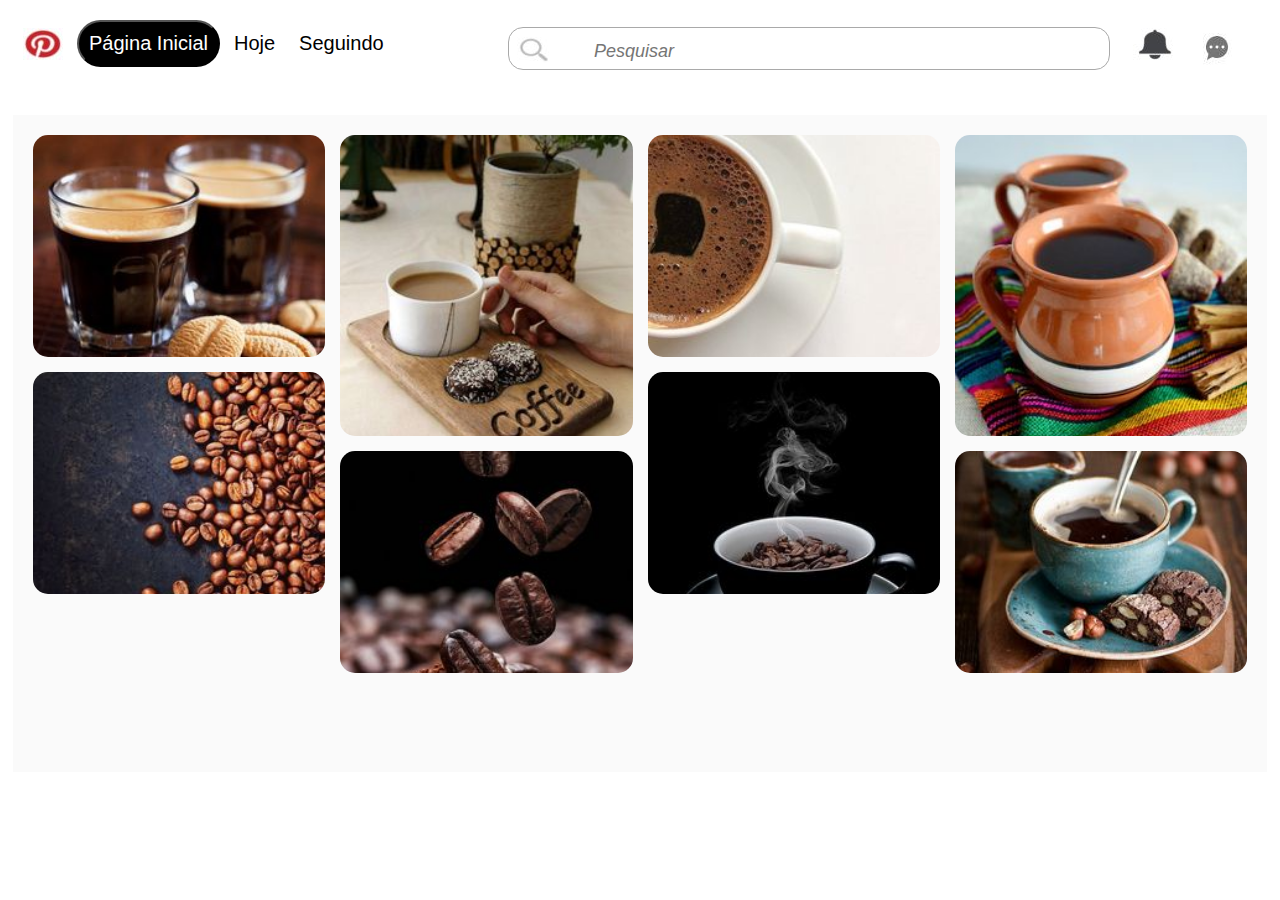
==== pinterest/index.html @ a58fe50c "Segunda alteração" ====
<!DOCTYPE html>
<html lang="en">
<head>
    <meta charset="UTF-8">
    <meta name="viewport" content="width=device-width, initial-scale=1.0">
    <title>Pinterest</title>
    <link rel="stylesheet" href="style.css">
</head>
<body>

<div class="divMae">
    
    
    <div>
        <img class="logotipo" src="imagens/logo.jpg" alt="pinterest">
        <button class="botaoPagIni">
                                    Página Inicial
        </button>
        <button class="botaoHj">
                                    Hoje
        </button>
        <button class="botaoSegue">
                                    Seguindo
    </button>
    </div>
    
    <div class="divBusca">
        <img class="lupa" src="imagens/lupa.jpg" alt="busca">
        <input class="caixaPesquisa" type="text" placeholder="Pesquisar">
        <img class="sino" src="imagens/bell.jpg" alt="notificações">
        <img class="balao" src="imagens/caixaEntrada.jpg" alt="caixa de entrada">
    </div>

</div>

<div class="galeria">
    <img class="fotos" id="foto1" src="imagens/cafe1.jpg" alt="duas xícaras de café">
    <img class="fotos" id="foto2" src="imagens/cafe2.jpg" alt="café e biscoito">
    <img class="fotos" id="foto3" src="imagens/cafe3.jpg" alt="xícara de café">
    <img class="fotos" id="foto4" src="imagens/cafe4.jpg" alt="cícaras coloridas de café">
    <img class="fotos" id="foto5" src="imagens/cafe5.jpg" alt="grãos de café">
    <img class="fotos" id="foto6" src="imagens/cafe6.jpg" alt="grãos de café caindo">
    <img class="fotos" id="foto7" src="imagens/cafe7.jpg" alt="xícara preta com café">
    <img class="fotos" id="foto8" src="imagens/cafe8.jpg" alt="xícara turquesa com café">
</div>

</body>
</html>
---- pinterest/style.css ----
.divMae{
    background-color: white;
}

.logotipo{
    display: inline-block;
    padding-top: 10px;
    padding-left: 15px;
    position: relative;
    top: 10px;
}
.botaoSegue{
    background-color: white;
    border: white;
    font-size: 20px;
    font-family: 'Gill Sans', 'Gill Sans MT', Calibri, 'Trebuchet MS', sans-serif;
    padding: 10px;
    border-radius: 30px;
    position: relative;
    left: 10px;
    cursor: pointer;
}
.botaoSegue:hover{
    background-color: rgb(228, 228, 228);
}
.botaoHj{
    background-color: white;
    border: white;
    font-size: 20px;
    font-family: 'Gill Sans', 'Gill Sans MT', Calibri, 'Trebuchet MS', sans-serif;
    padding: 10px;
    border-radius: 30px;
    position: relative;
    left: 10px;
    cursor: pointer;
}
.botaoHj:hover{
    background-color: rgb(228, 228, 228);
}
.botaoPagIni{
    background-color: black;
    border-color: black;
    font-size: 20px;
    font-family: 'Franklin Gothic Medium', 'Arial Narrow', Arial, sans-serif;
    color: white;
    padding: 10px;
    border-radius: 30px;
    position: relative;
    left: 10px;
    cursor: pointer;
}





.divBusca{
  background-color:white;
  border:solid 1px;
  border-color: darkgray;
  border-radius:15px;
  width:600px;
  position: relative;
  bottom: 40px;
  left: 500px;
}

.caixaPesquisa{
  float:left;
  background-color:transparent;
  padding-left:5px;
  font-style:italic;
  font-size:18px;
  border:none;
  height:32px;
  width:400px;
  position:relative;
  top: 6px;
  left: 80px;
}
.lupa{
    position: relative;
    right: 399px;
    bottom: 2px;
}
.sino{
    position: relative;
    left: 180px;
    cursor: pointer;
}
.balao{
    position: relative;
    left: 200px;
    cursor: pointer;
}





.galeria{
    display: grid;
    grid-template-columns: repeat(8, 1fr);
    grid-template-rows: repeat(8, 5vw);
    grid-gap: 15px;
    background-color: rgb(250, 250, 250);
    margin: 5px;
    padding: 20px;
}
.fotos{
    width: 100%;
    height: 100%;
    object-fit: cover;
    border-radius: 15px;
    
}

#foto1{
    grid-column-start: 1;
    grid-column-end: 3;
    grid-row-start: 1;
    grid-row-end: 4;
}
#foto2{
    grid-column-start: 3;
    grid-column-end: 5;
    grid-row-start: 1;
    grid-row-end: 5;
}
#foto3{
    grid-column-start: 5;
    grid-column-end: 7;
    grid-row-start: 1;
    grid-row-end: 4;
}
#foto4{ 
    grid-column-start: 7;
    grid-column-end: 9;
    grid-row-start: 1;
    grid-row-end: 5;
}
#foto5{ 
    grid-column-start: 1;
    grid-column-end: 3;
    grid-row-start: 4;
    grid-row-end: 7;
}
#foto6{ 
    grid-column-start: 3;
    grid-column-end: 5;
    grid-row-start: 5;
    grid-row-end: 8;
}
#foto7{ 
    grid-column-start: 5;
    grid-column-end: 7;
    grid-row-start: 4;
    grid-row-end: 7;
}
#foto8{ 
    grid-column-start: 7;
    grid-column-end: 9;
    grid-row-start: 5;
    grid-row-end: 8;
}
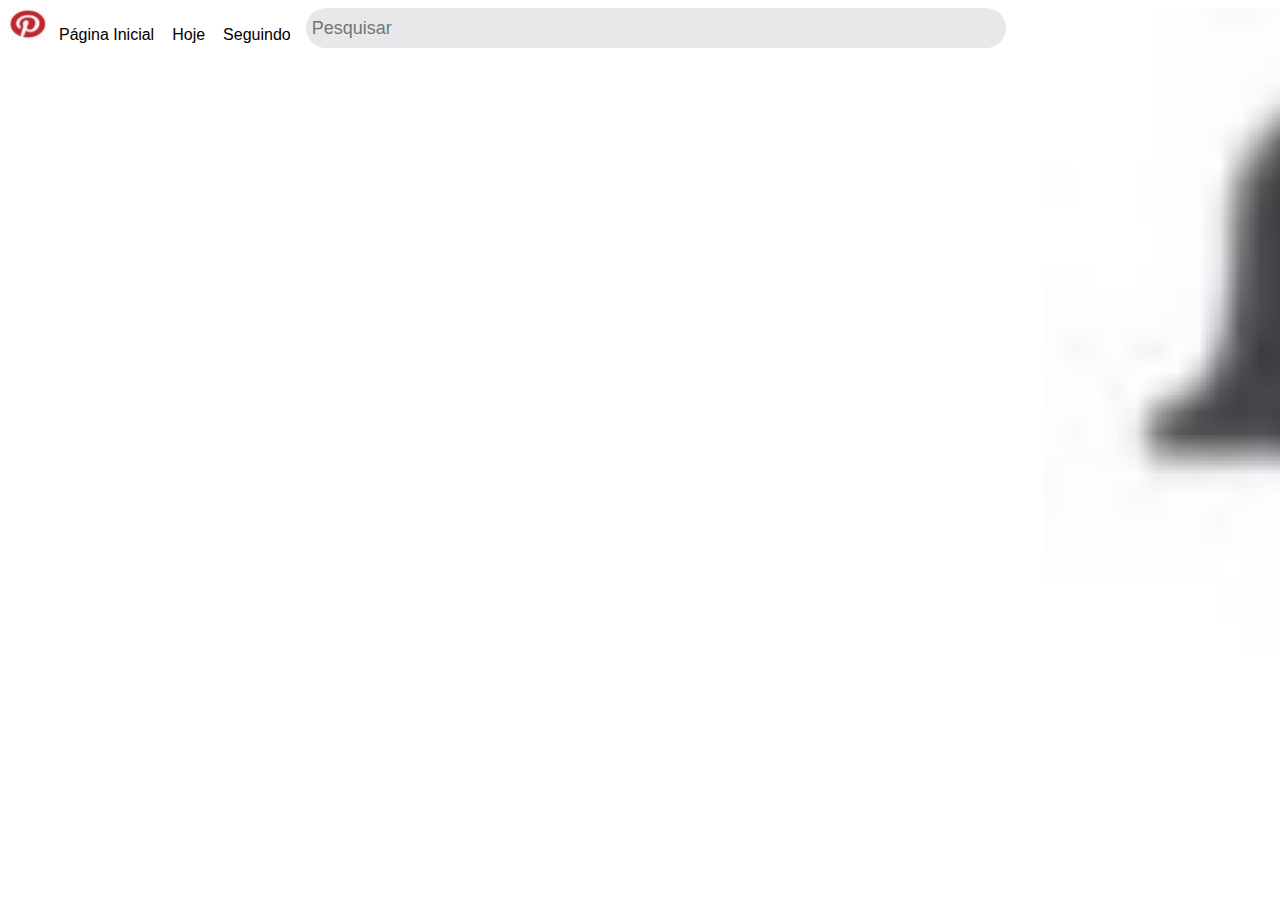
==== commit 95e8ecc0: "Incluido arquivo Data" ====
--- a/pinterest/index.html
+++ b/pinterest/index.html
@@ -3,46 +3,44 @@
 <head>
     <meta charset="UTF-8">
     <meta name="viewport" content="width=device-width, initial-scale=1.0">
-    <title>Pinterest</title>
+    <title>Pinterest Clone</title>
     <link rel="stylesheet" href="style.css">
 </head>
 <body>
 
-<div class="divMae">
+  <div id="div-mother">
     
     
-    <div>
-        <img class="logotipo" src="imagens/logo.jpg" alt="pinterest">
-        <button class="botaoPagIni">
+          <div id="main-menu">
+              <img id="logo" src="./img/logo-page/logo.jpg" alt="pinterest">
+                
+              <button id="inicial-page-button" class="main-menu-button">
                                     Página Inicial
-        </button>
-        <button class="botaoHj">
+              </button>
+       
+              <button id="today-button" class="main-menu-button">
                                     Hoje
-        </button>
-        <button class="botaoSegue">
+              </button>
+        
+              <button id="following-button" class="main-menu-button">
                                     Seguindo
-    </button>
-    </div>
-    
-    <div class="divBusca">
-        <img class="lupa" src="imagens/lupa.jpg" alt="busca">
-        <input class="caixaPesquisa" type="text" placeholder="Pesquisar">
-        <img class="sino" src="imagens/bell.jpg" alt="notificações">
-        <img class="balao" src="imagens/caixaEntrada.jpg" alt="caixa de entrada">
-    </div>
+              </button>
+            <form action="">
+             <input id="search-box" type="search" placeholder="Pesquisar" incremental="incremental">
+            </form>
+          </div>
+          <div id="menu-notifications">
+            <img id="bell" src="img/logo-page/bell.jpg" alt="notificações">
+            
+            <img id="in-box" src="img/logo-page/caixaEntrada.jpg" alt="caixa de entrada">
 
-</div>
+            <img id="user-logo" src="img/logo-page/sem-foto.jpg" alt="usuário">
+  
+          </div>
 
-<div class="galeria">
-    <img class="fotos" id="foto1" src="imagens/cafe1.jpg" alt="duas xícaras de café">
-    <img class="fotos" id="foto2" src="imagens/cafe2.jpg" alt="café e biscoito">
-    <img class="fotos" id="foto3" src="imagens/cafe3.jpg" alt="xícara de café">
-    <img class="fotos" id="foto4" src="imagens/cafe4.jpg" alt="cícaras coloridas de café">
-    <img class="fotos" id="foto5" src="imagens/cafe5.jpg" alt="grãos de café">
-    <img class="fotos" id="foto6" src="imagens/cafe6.jpg" alt="grãos de café caindo">
-    <img class="fotos" id="foto7" src="imagens/cafe7.jpg" alt="xícara preta com café">
-    <img class="fotos" id="foto8" src="imagens/cafe8.jpg" alt="xícara turquesa com café">
-</div>
-
+        <div id="gallery-pics"></div>
+        
+  </div>
+  <script src="./main.js" type="module"></script>
 </body>
 </html> --- a/pinterest/style.css
+++ b/pinterest/style.css
@@ -1,165 +1,147 @@
-.divMae{
+#div-mother{
+    width: 100%;
     background-color: white;
-}
-
-.logotipo{
-    display: inline-block;
-    padding-top: 10px;
-    padding-left: 15px;
-    position: relative;
-    top: 10px;
-}
-.botaoSegue{
-    background-color: white;
-    border: white;
-    font-size: 20px;
-    font-family: 'Gill Sans', 'Gill Sans MT', Calibri, 'Trebuchet MS', sans-serif;
-    padding: 10px;
-    border-radius: 30px;
-    position: relative;
-    left: 10px;
-    cursor: pointer;
-}
-.botaoSegue:hover{
-    background-color: rgb(228, 228, 228);
-}
-.botaoHj{
-    background-color: white;
-    border: white;
-    font-size: 20px;
-    font-family: 'Gill Sans', 'Gill Sans MT', Calibri, 'Trebuchet MS', sans-serif;
-    padding: 10px;
-    border-radius: 30px;
-    position: relative;
-    left: 10px;
-    cursor: pointer;
-}
-.botaoHj:hover{
-    background-color: rgb(228, 228, 228);
-}
-.botaoPagIni{
-    background-color: black;
-    border-color: black;
-    font-size: 20px;
-    font-family: 'Franklin Gothic Medium', 'Arial Narrow', Arial, sans-serif;
-    color: white;
-    padding: 10px;
-    border-radius: 30px;
-    position: relative;
-    left: 10px;
-    cursor: pointer;
+    display: flex;
+    flex-wrap: wrap;
+    justify-content: space-between;
 }
 
 
+.main-menu-button {
+    background-color: white;
 
+    border: none;
+    border-radius: 30px;
 
-
-.divBusca{
-  background-color:white;
-  border:solid 1px;
-  border-color: darkgray;
-  border-radius:15px;
-  width:600px;
-  position: relative;
-  bottom: 40px;
-  left: 500px;
+    padding: 7px;
+    font-size: 16px;
 }
 
-.caixaPesquisa{
-  float:left;
-  background-color:transparent;
-  padding-left:5px;
-  font-style:italic;
-  font-size:18px;
-  border:none;
-  height:32px;
-  width:400px;
-  position:relative;
-  top: 6px;
-  left: 80px;
+.main-menu-button:hover {
+    background-color: rgb(232, 232, 235);
+
+    margin: 0 8px 0 8px;
 }
-.lupa{
-    position: relative;
-    right: 399px;
-    bottom: 2px;
+form {
+    float: right; 
 }
-.sino{
-    position: relative;
-    left: 180px;
-    cursor: pointer;
+
+#search-box {
+    width: 700px;
+    height: 40px;
+
+    font-size: 18px;
+    padding: 6px;
+    background-color: rgb(232, 232, 235);
+
+    border: none;
+    border-radius: 30px;
+
+    margin: 0 8px 0 8px;
 }
-.balao{
-    position: relative;
-    left: 200px;
-    cursor: pointer;
+#menu-notifications {
+    display: flex;
+    justify-content: space-between;
+    width: 40px;
+}
+
+#bell {
+    margin: 0 8px 0 0;
+}
+
+#in-box {
+    margin: 0 8px 0 8px;
+}
+
+#user-logo {
+    border-radius: 50%;
+    margin: 0 0 0 8px;
 }
 
 
+#gallery-pics {    
+    display: grid;
 
+    margin: 30px;
 
+    grid-template-columns: repeat(11, 1fr);
+    grid-template-rows: repeat(8, 5vw);
+    grid-gap: 10px;
+}
 
-.galeria{
-    display: grid;
-    grid-template-columns: repeat(8, 1fr);
-    grid-template-rows: repeat(8, 5vw);
-    grid-gap: 15px;
-    background-color: rgb(250, 250, 250);
-    margin: 5px;
-    padding: 20px;
-}
-.fotos{
+.pictures {
     width: 100%;
     height: 100%;
     object-fit: cover;
-    border-radius: 15px;
-    
+    border-radius: 15px;  
 }
 
-#foto1{
+#pic-1 {
     grid-column-start: 1;
     grid-column-end: 3;
     grid-row-start: 1;
-    grid-row-end: 4;
-}
-#foto2{
+    grid-row-end: 6;
+} 
+
+#pic-2 {
     grid-column-start: 3;
     grid-column-end: 5;
     grid-row-start: 1;
-    grid-row-end: 5;
+    grid-row-end: 4;
 }
-#foto3{
+
+#pic-3 {
+    grid-column-start: 3;
+    grid-column-end: 5;
+    grid-row-start: 4;
+    grid-row-end: 7;
+}
+
+#pic-4 {
     grid-column-start: 5;
     grid-column-end: 7;
     grid-row-start: 1;
-    grid-row-end: 4;
+    grid-row-end: 6; 
 }
-#foto4{ 
+
+#pic-5 { 
     grid-column-start: 7;
     grid-column-end: 9;
     grid-row-start: 1;
-    grid-row-end: 5;
+    grid-row-end: 3;
 }
-#foto5{ 
+
+#pic-6 { 
+    grid-column-start: 7;
+    grid-column-end: 9;
+    grid-row-start: 3;
+    grid-row-end: 9;    
+}
+
+#pic-7 { 
+    grid-column-start: 5;
+    grid-column-end: 7;
+    grid-row-start: 6;
+    grid-row-end: 9;
+}
+
+#pic-8 { 
     grid-column-start: 1;
     grid-column-end: 3;
-    grid-row-start: 4;
-    grid-row-end: 7;
+    grid-row-start: 6;
+    grid-row-end: 9;
 }
-#foto6{ 
+
+#pic-9 { 
     grid-column-start: 3;
     grid-column-end: 5;
-    grid-row-start: 5;
-    grid-row-end: 8;
+    grid-row-start: 7;
+    grid-row-end: 9;
 }
-#foto7{ 
-    grid-column-start: 5;
-    grid-column-end: 7;
-    grid-row-start: 4;
-    grid-row-end: 7;
+
+#pic-10 {
+    grid-column-start: 9;
+    grid-column-end: 12;
+    grid-row-start: 1;
+    grid-row-end: 9;
 }
-#foto8{ 
-    grid-column-start: 7;
-    grid-column-end: 9;
-    grid-row-start: 5;
-    grid-row-end: 8;
-}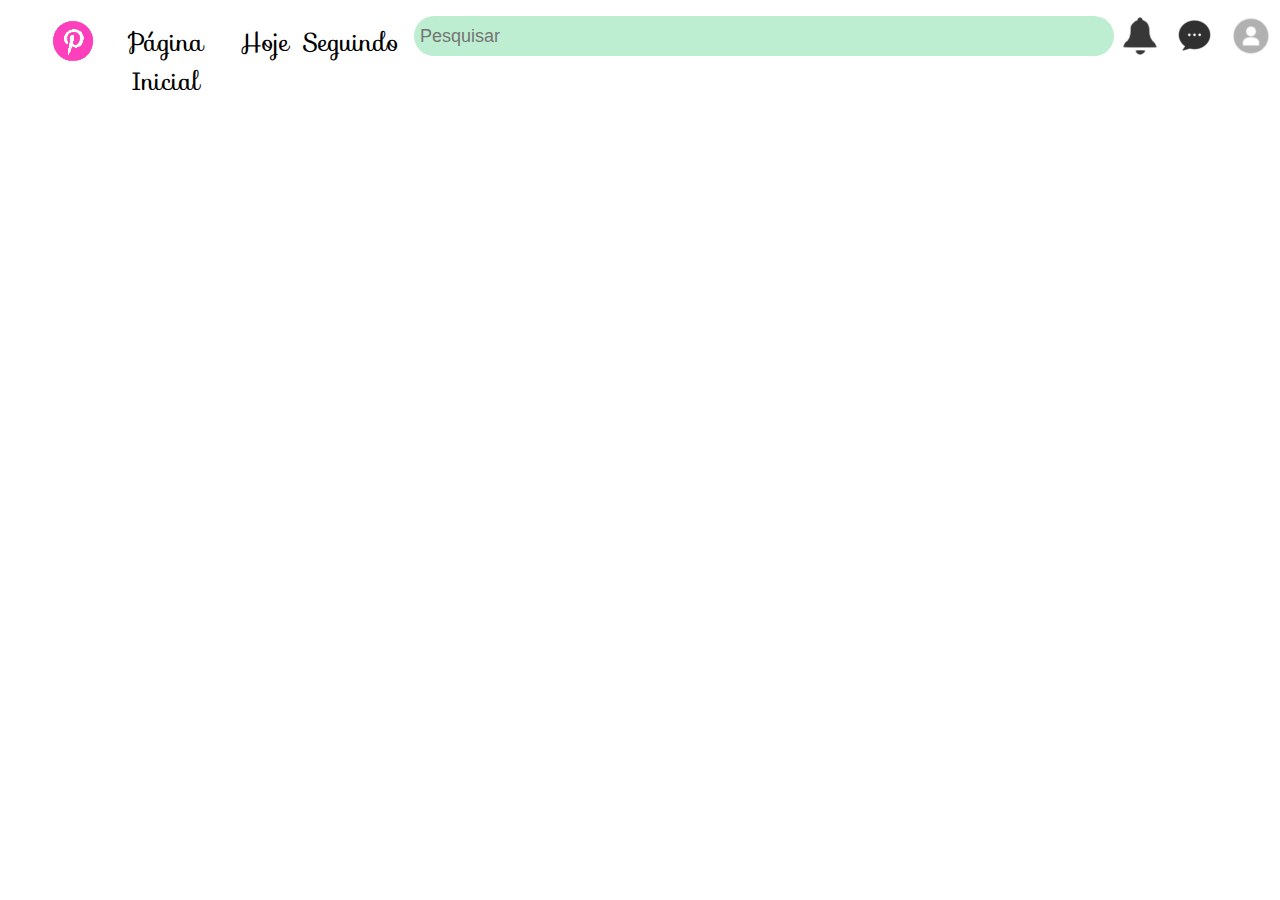
==== commit 480363ba: "docs/barra de busca corrigida/Criação dinâmica da grade de fotos" ====
--- a/pinterest/index.html
+++ b/pinterest/index.html
@@ -4,6 +4,9 @@
     <meta charset="UTF-8">
     <meta name="viewport" content="width=device-width, initial-scale=1.0">
     <title>Pinterest Clone</title>
+    <link rel="preconnect" href="https://fonts.gstatic.com">
+    <link href="https://fonts.googleapis.com/css2?family=Sofia&display=swap" rel="stylesheet">
+    <link rel="icon" href="./img/logo-page/pinterest-icon.png">
     <link rel="stylesheet" href="style.css">
 </head>
 <body>
@@ -11,34 +14,34 @@
   <div id="div-mother">
     
     
-          <div id="main-menu">
-              <img id="logo" src="./img/logo-page/logo.jpg" alt="pinterest">
+          <nav id="main-menu">
+            <ul>
+                <a href=""> <li> <img id="logo" src="./img/logo-page/pinterest-icon.png" alt="pinterest"> </li> </a>  
                 
-              <button id="inicial-page-button" class="main-menu-button">
+              <a href=""> <li> <button id="inicial-page-button" class="main-menu-button"> 
                                     Página Inicial
-              </button>
+               </button> </li> </a>
        
-              <button id="today-button" class="main-menu-button">
+               <a href=""> <li> <button id="today-button" class="main-menu-button"> 
                                     Hoje
-              </button>
+               </button> </li> </a>
         
-              <button id="following-button" class="main-menu-button">
+               <a href=""> <li> <button id="following-button" class="main-menu-button">  
                                     Seguindo
-              </button>
-            <form action="">
-             <input id="search-box" type="search" placeholder="Pesquisar" incremental="incremental">
-            </form>
-          </div>
-          <div id="menu-notifications">
-            <img id="bell" src="img/logo-page/bell.jpg" alt="notificações">
+               </button> </li> </a>
+               <a href="#"> <li> <form action="">
+                <input id="search-box" type="search" placeholder="Pesquisar" incremental="incremental">
+               </form> </li> </a>
+               <a href=""> <li>  <img id="bell" src="./img/logo-page/bell.png" alt="notificações"> </li> </a>
             
-            <img id="in-box" src="img/logo-page/caixaEntrada.jpg" alt="caixa de entrada">
+               <a href=""> <li> <img id="in-box" src="./img/logo-page/in-box.png" alt="caixa de entrada"> </li> </a>
 
-            <img id="user-logo" src="img/logo-page/sem-foto.jpg" alt="usuário">
-  
-          </div>
+               <a href=""> <li> <img id="user-logo" src="./img/logo-page/profile-icon.png" alt="usuário"> </li>  </a>
+            </ul>
+          </nav>
+          
 
-        <div id="gallery-pics"></div>
+        <div id="gallery-container"></div>
         
   </div>
   <script src="./main.js" type="module"></script>
--- a/pinterest/style.css
+++ b/pinterest/style.css
@@ -1,20 +1,31 @@
+
 #div-mother{
     width: 100%;
-    background-color: white;
+}
+#main-menu{
+    width: 100%;
+}
+
+#main-menu ul {
     display: flex;
-    flex-wrap: wrap;
-    justify-content: space-between;
+    justify-content: center;
+
+    list-style: none;
+}
+#main-menu li {
+    width: 100%;
 }
 
 
 .main-menu-button {
+    font-family: 'Sofia', cursive;
     background-color: white;
 
     border: none;
     border-radius: 30px;
 
     padding: 7px;
-    font-size: 16px;
+    font-size: 25px;
 }
 
 .main-menu-button:hover {
@@ -32,17 +43,12 @@
 
     font-size: 18px;
     padding: 6px;
-    background-color: rgb(232, 232, 235);
+    background-color: rgb(189, 238, 209);
 
     border: none;
     border-radius: 30px;
 
     margin: 0 8px 0 8px;
-}
-#menu-notifications {
-    display: flex;
-    justify-content: space-between;
-    width: 40px;
 }
 
 #bell {
@@ -59,7 +65,7 @@
 }
 
 
-#gallery-pics {    
+#gallery-container {    
     display: grid;
 
     margin: 30px;
@@ -73,6 +79,7 @@
     width: 100%;
     height: 100%;
     object-fit: cover;
+
     border-radius: 15px;  
 }
 
